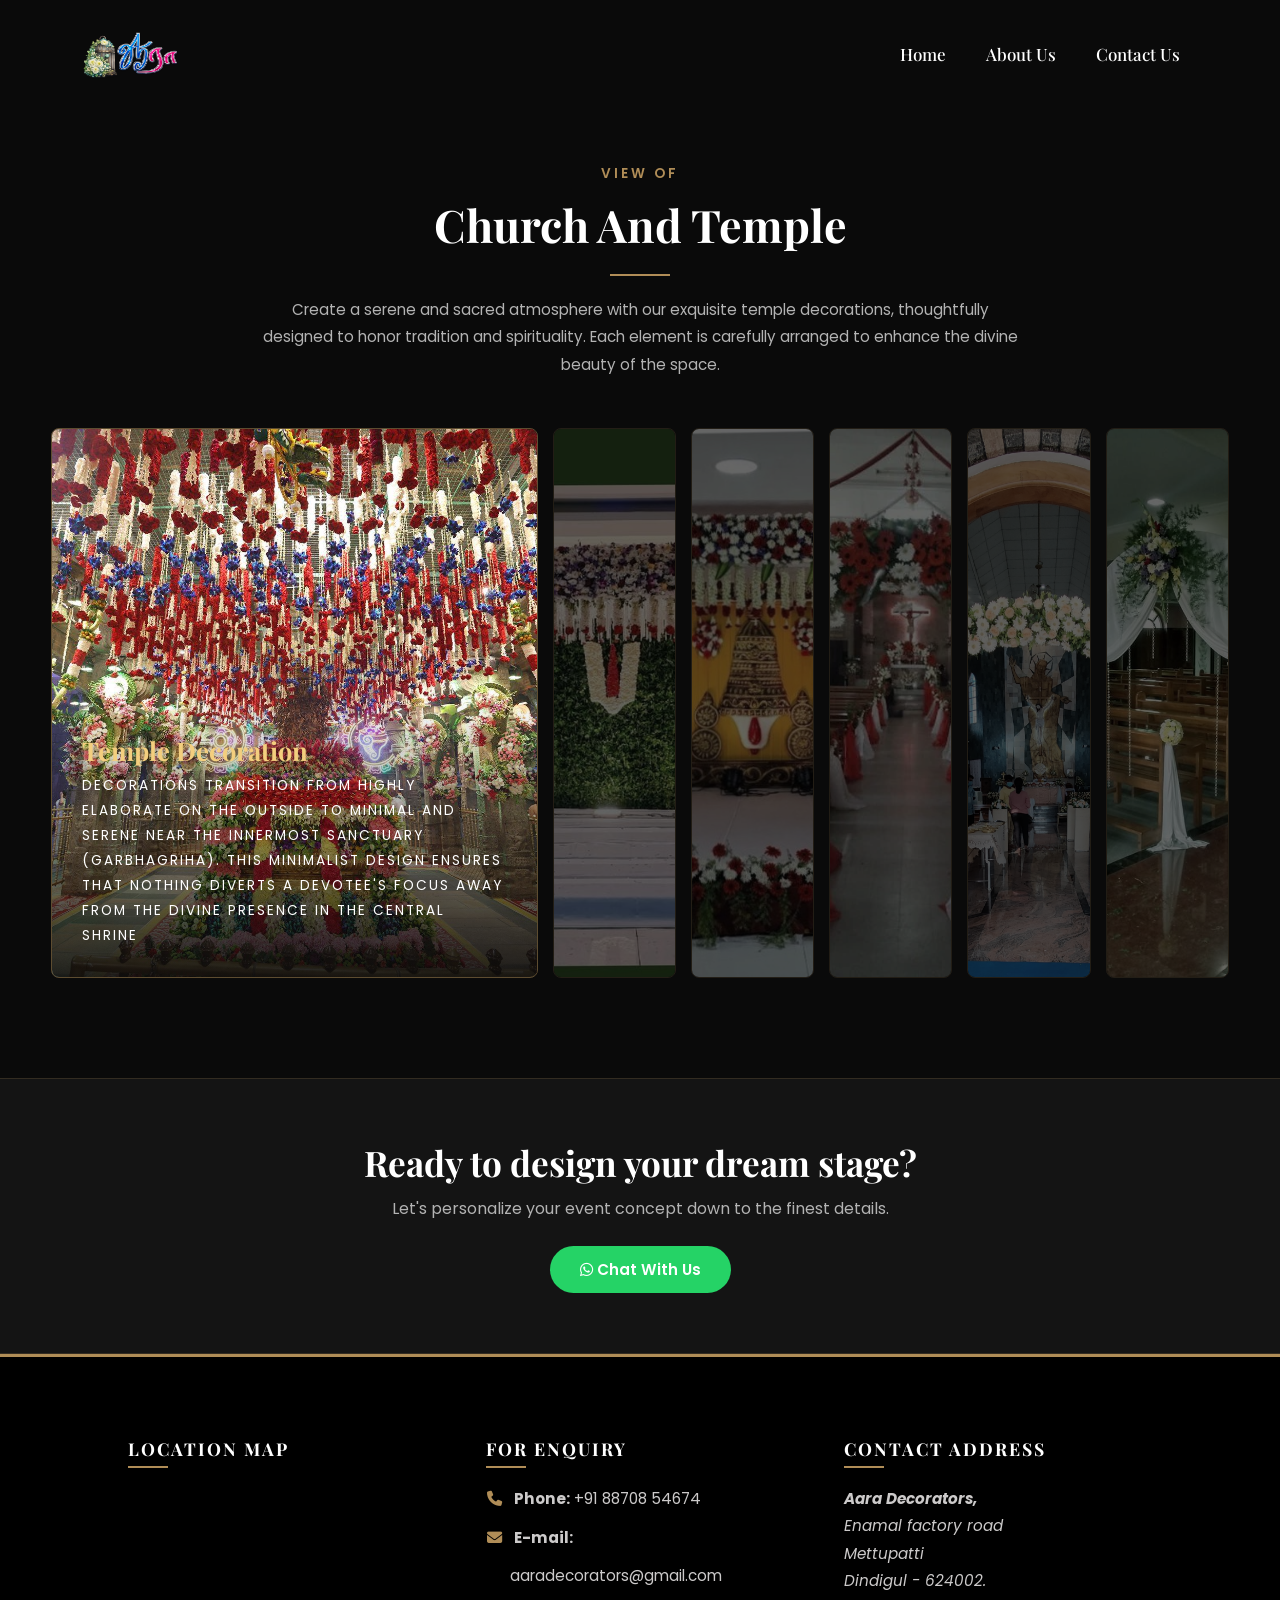
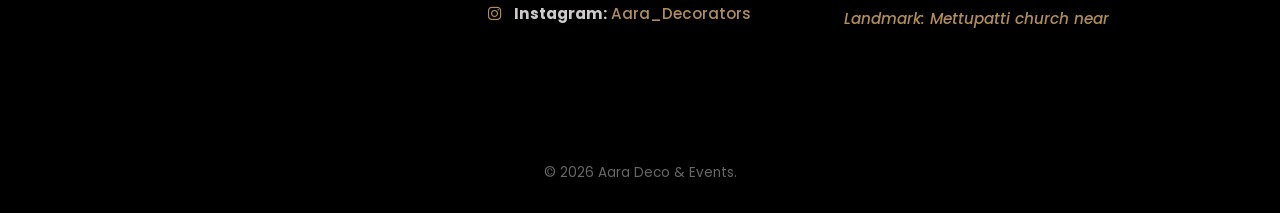
==== church.html @ 935ba6fd "first commit" ====
<!DOCTYPE html>
<html lang="en">
<head>
    <meta charset="UTF-8">
    <meta name="viewport" content="width=device-width, initial-scale=1.0">
    <title>Aara Decoration | Temple and Church Collection </title>
    <!-- Fonts from Gallery Page -->
    <link href="https://fonts.googleapis.com/css2?family=Playfair+Display:wght@700;800&family=Poppins:wght@300;400;600&display=swap" rel="stylesheet">
    <!-- Style Link -->
    <link rel="stylesheet" href="church.css">
    <!-- FontAwesome for Icons -->
    <link rel="stylesheet" href="https://cdnjs.cloudflare.com/ajax/libs/font-awesome/6.4.0/css/all.min.css">
</head>
<body>

    <!-- Fixed Navbar -->
    <nav class="navbar" id="main-nav">
        <div class="logo">
            <img src="ChatGPT Image May 15, 2026, 10_19_08 AM.png" alt="AARA Logo">
        </div>
        
        <ul class="nav-links">
            <li><a href="index.html">Home</a></li>
            <li><a href="index.html#about us">About Us</a></li>
            <li><a href="#Contact Us">Contact Us</a></li>
        </ul>
    </nav>

    <!-- Asymmetric Section -->
    <section class="asymmetric-portfolio-section">
        <div class="portfolio-intro">
            <div class="section-title">
                <span>View Of</span>
                <h2>Church And Temple</h2>
                <div class="gold-divider"></div>
            </div>
            <p class="intro-text">Create a serene and sacred atmosphere with our exquisite temple decorations, thoughtfully designed to honor tradition and spirituality. Each element is carefully arranged to enhance the divine beauty of the space.</p>
        </div>

        <!-- Asymmetric Flexible Strip Container -->
        <div class="asymmetric-deck">
            
            <div class="deck-card active" onclick="activateCard(this)">
                <img src="Images/church.1.jpg" alt="Royal Floral Symphony">
                <div class="deck-meta">
                    <h3>Temple Decoration</h3>
                    <span>Decorations transition from highly elaborate on the outside to minimal and serene near the innermost sanctuary (garbhagriha). This minimalist design ensures that nothing diverts a devotee's focus away from the divine presence in the central shrine</span>
                </div>
            </div>

            <div class="deck-card" onclick="activateCard(this)">
                <img src="Images/church.2.jpeg" alt="Crystal Elegance">
                <div class="deck-meta">
                    <h3></h3>
                    <span></span>
                </div>
            </div>

            <div class="deck-card" onclick="activateCard(this)">
                <img src="Images/church.2.1.jpg" alt="Pastel Dream">
                <div class="deck-meta">
                    <h3></h3>
                    <span></span>
                </div>
            </div>

            <div class="deck-card" onclick="activateCard(this)">
                <img src="Images/church.5.webp" alt="Traditional Heritage">
                <div class="deck-meta">
                    <h3>church Decoration</h3>
                    <span>Christian decoration refers to the use of religious symbols, scripture verses, and meaningful artwork to create peaceful, faith-inspired spaces. For a web page, this concept can apply to designing church sites, religious e-commerce stores, or spiritual blogs focusing on Christ-centered home interiors.</span>
                </div>
            </div>

            <div class="deck-card" onclick="activateCard(this)">
                <img src="Images/church.4.jpg" alt="Boho Enchantment">
                <div class="deck-meta">
                    <h3></h3>
                    <span></span>
                </div>
            </div>
            <div class="deck-card" onclick="activateCard(this)">
                <img src="Images/church.3.jpg" alt="Boho Enchantment">
                <div class="deck-meta">
                    <h3></h3>
                    <span></span>
                </div>
            </div>
            


        </div>
    </section>

    <!-- Call to Action -->
    <section class="cta-section">
        <h3>Ready to design your dream stage?</h3>
        <p>Let's personalize your event concept down to the finest details.</p>
        <a href="https://wa.me/8870854674" class="cta-btn" target="_blank">
            <i class="fa-brands fa-whatsapp"></i> Chat With Us
        </a>
    </section>

    <!-- Footer from address  Page -->
<link rel="stylesheet" href="https://cdnjs.cloudflare.com/ajax/libs/font-awesome/6.4.2/css/all.min.css">

<footer class="site-footer" id="Contact Us">
    <div class="footer-wrapper">
        <div class="footer-col">
            <h3 class="footer-title">LOCATION MAP</h3>
            <div class="map-box">
                <iframe src="https://www.google.com/maps/embed?pb=!1m18!1m12!1m3!1d3924.8705352374827!2d77.96748769999999!3d10.352235499999999!2m3!1f0!2f0!3f0!3m2!1i1024!2i768!4f13.1!3m3!1m2!1s0x3b00abac87001c13%3A0x6eda647aad18b8cb!2sAara%20Decorators%20Dindigul%20%7C%20Event%20planner%20%7C%20Wedding%20decorator!5e0!3m2!1sen!2sin!4v1778840005854!5m2!1sen!2sin" width="100%" height="200" style="border:0;" allowfullscreen="" loading="lazy"></iframe>
            </div>
        </div>

        <div class="footer-col">
            <h3 class="footer-title">FOR ENQUIRY</h3>
            <div class="enquiry-list">
                <p class="phone-num">
                    <i class="fa-solid fa-phone footer-icon"></i> 
                    <strong>Phone:</strong> +91 88708 54674
                </p>
                <div class="email-container">
                    <p class="email-label">
                        <i class="fa-solid fa-envelope footer-icon"></i> 
                        <strong>E-mail:</strong>
                    </p>
                    <ul class="email-list">
                        <li>aaradecorators@gmail.com</li>
                    </ul>
                </div>
                <p class="instagram-link">
                    <i class="fa-brands fa-instagram footer-icon"></i> 
                    <strong>Instagram:</strong> 
                    <a href="https://www.instagram.com/aara_decorators?utm_source=ig_web_button_share_sheet&igsh=ZDNlZDc0MzIxNw==" target="_blank" rel="noopener">Aara_Decorators</a>
                </p>
            </div>
        </div>

        <div class="footer-col">
            <h3 class="footer-title">CONTACT ADDRESS</h3>
            <address class="contact-info">
                <strong>Aara Decorators,</strong><br>
            Enamal factory road <br>
            Mettupatti <br>
            Dindigul - 624002.
                <span class="landmark-text">Landmark: Mettupatti church near</span>
            </address>
        </div>
    </div>

    <div class="footer-bar">
        <p>© 2026 Aara Deco & Events.</p>
    </div>
</footer>

    <script>
        // Scroll Effect for Navbar
        window.onscroll = function() {
            const nav = document.getElementById('main-nav');
            if (window.scrollY > 50) {
                nav.classList.add("scrolled");
            } else {
                nav.classList.remove("scrolled");
            }
        };

        // Smooth Layout Transition Multi-Card Logic
        function activateCard(clickedCard) {
            const cards = document.querySelectorAll('.deck-card');
            
            // Remove active tags from all slider panels
            cards.forEach(card => {
                card.classList.remove('active');
            });
            
            // Allocate expansion size variables onto targeted card element
            clickedCard.classList.add('active');
        }
    </script>
</body>
</html>
---- church.css ----
/* --- Base Styles --- */
* { 
    margin: 0; 
    padding: 0; 
    box-sizing: border-box; 
}

html {
    scroll-behavior: smooth;
}

body { 
    font-family: 'Poppins', sans-serif; 
    background: #0a0a0a; 
    color: #ffffff;
    overflow-x: hidden; 
}

/* --- Fixed Navbar from Gallery Page --- */
.navbar {
    position: fixed; 
    top: 0;
    left: 0;
    width: 100%;
    display: flex;
    justify-content: space-between;
    align-items: center;
    padding: 20px 80px;
    background: transparent; 
    z-index: 1000; 
    transition: background 0.3s ease, padding 0.3s ease; 
}

.navbar.scrolled {
    background: rgba(10, 10, 10, 0.95); 
    padding: 10px 80px; 
    box-shadow: 0 2px 10px rgba(0, 0, 0, 0.5);
}

.logo img {
    height: 70px; 
    width: auto;
    display: block;
}

.nav-links {
    list-style: none;
    display: flex;
    align-items: center;
}

.nav-links li {
    position: relative;
    padding: 0 20px;
}

.nav-links li a {
    text-decoration: none;
    color: white;
    font-family: 'Playfair Display', serif; 
    font-size: 17px;
    font-weight: 500;
    transition: 0.3s ease;
}

.nav-links li a:hover {
    color: #f3ce7e; 
}

/* --- Core Page Component --- */
.asymmetric-portfolio-section {
    padding: 160px 0 100px;
    background: #0a0a0a;
}

.portfolio-intro {
    max-width: 800px;
    margin: 0 auto 50px auto;
    text-align: center;
    padding: 0 20px;
}

.section-title span {
    text-transform: uppercase;
    font-size: 0.85rem;
    letter-spacing: 3px;
    color: #b08d57; 
    font-weight: 600;
}

.section-title h2 {
    font-family: 'Playfair Display', serif;
    font-size: 2.8rem;
    margin: 10px 0;
    font-weight: 700;
}

.gold-divider {
    width: 60px;
    height: 2px;
    background-color: #b08d57;
    margin: 20px auto;
}

.intro-text {
    color: #b3b3b3;
    font-size: 0.95rem;
    line-height: 1.8;
}

/* --- Expanding Editorial Track Panel Engine --- */
.asymmetric-deck {
    display: flex;
    width: 92%;
    max-width: 1300px;
    height: 550px;
    margin: 0 auto;
    gap: 15px;
}

.deck-card {
    flex: 1;
    height: 100%;
    position: relative;
    overflow: hidden;
    border-radius: 8px;
    cursor: pointer;
    border: 1px solid rgba(176, 141, 87, 0.15);
    /* Heavy elastic bezier handles beautiful snap mechanics */
    transition: flex 0.7s cubic-bezier(0.25, 1, 0.3, 1), border-color 0.4s ease;
}

.deck-card img {
    width: 100%;
    height: 100%;
    object-fit: cover;
    display: block;
    filter: brightness(0.4) grayscale(0.3);
    transition: filter 0.6s ease, transform 0.6s ease;
}

/* Custom Dynamic Meta Labels hidden by default */
.deck-meta {
    position: absolute;
    bottom: 0;
    left: 0;
    width: 100%;
    padding: 30px;
    background: linear-gradient(transparent, rgba(10, 10, 10, 0.9));
    opacity: 0;
    transform: translateY(15px);
    transition: opacity 0.4s ease 0.2s, transform 0.4s ease 0.2s;
}

.deck-meta h3 {
    font-family: 'Playfair Display', serif;
    font-size: 1.6rem;
    color: #f3ce7e;
    margin-bottom: 5px;
}

.deck-meta span {
    font-size: 0.85rem;
    letter-spacing: 2px;
    text-transform: uppercase;
    color: #ffffff;
}

/* Hover over unexpanded layout panels preview look */
.deck-card:hover img {
    filter: brightness(0.6) grayscale(0);
    transform: scale(1.02);
}

/* Expanded/Active Panel States Layout Metrics */
.deck-card.active {
    flex: 4; /* Takes up 4x space dynamically pushing siblings out */
    border-color: rgba(176, 141, 87, 0.5);
    cursor: default;
}

.deck-card.active img {
    filter: brightness(1) grayscale(0);
}

.deck-card.active .deck-meta {
    opacity: 1;
    transform: translateY(0);
}

/* --- Call to Action --- */
.cta-section {
    background-color: #141414;
    border-top: 1px solid rgba(176, 141, 87, 0.2);
    border-bottom: 1px solid rgba(176, 141, 87, 0.2);
    padding: 60px 20px;
    text-align: center;
}

.cta-section h3 {
    font-family: 'Playfair Display', serif;
    font-size: 2.2rem;
    margin-bottom: 10px;
    font-weight: 700;
}

.cta-section p {
    color: #b3b3b3;
    margin-bottom: 25px;
}

.cta-btn {
    display: inline-block;
    background-color: #25d366;
    color: #fff;
    padding: 12px 30px;
    border-radius: 50px;
    font-weight: 600;
    font-size: 0.95rem;
    text-decoration: none;
    transition: 0.3s ease;
}

.cta-btn:hover {
    background-color: #128c7e;
}

/* --- Footer Layout --- */
.site-footer {
    background-color: #000000; 
    color: #585858; /* Fixed: Changed from #ffffff to prevent invisible text */
    padding: 80px 10% 30px;
    border-top: 3px solid #b08d57;
}

.footer-wrapper { 
    display: flex; 
    justify-content: space-between; 
    gap: 50px; 
}

.footer-col { 
    flex: 1; 
}

.footer-title {
    font-size: 1.1rem;
    font-family: 'Playfair Display', serif;
    letter-spacing: 2px;
    margin-bottom: 25px;
    color: #ffffff;
    position: relative;
    font-weight: 700;
}

.footer-title::after {
    content: ''; 
    position: absolute; 
    left: 0; 
    bottom: -8px;
    width: 40px; 
    height: 2px; 
    background-color: #b08d57;
}

.contact-info, 
.enquiry-list p { 
    color: #cccaca; 
    font-size: 0.95rem; 
    line-height: 1.8; 
    margin-bottom: 12px;
}

/* Email list cleaning */
.email-container {
    margin-bottom: 12px;
}
.email-list {
    list-style: none;
    padding-left: 24px; /* Aligns cleanly beneath the "E-mail:" label text */
    margin: 0;
}
.email-list li {
    font-size: 0.95rem;
    color: #cccaca;
    line-height: 1.6;
}

/* Instagram Link Styling */
.instagram-link a {
    color: #b08d57;
    text-decoration: none;
    font-weight: 500;
    transition: color 0.3s ease;
}

.instagram-link a:hover {
    color: #4148cb;
    text-decoration: underline;
}

/* Icon layout alignment */
.footer-icon {
    color: #b08d57;
    margin-right: 8px;
    width: 16px;
    text-align: center;
}

.landmark-text { 
    display: block; 
    margin-top: 10px; 
    color: #b08d57; 
    font-weight: 500; 
}

.map-box { 
    border-radius: 4px; 
    overflow: hidden; 
}

.footer-bar {
    margin-top: 50px; 
    padding-top: 20px;
    border-top: 1px solid rgba(0, 0, 0, 0.1);
    text-align: center; 
    font-size: 0.85rem; 
    color: #666;
}

/* --- Responsive Media Adjustments --- */
@media (max-width: 900px) {
    /* Pivot accordion direction vertically for cleaner mobile layout heights */
    .asymmetric-deck {
        flex-direction: column;
        height: 650px;
    }
    .deck-card.active {
        flex: 3;
    }
    .deck-meta h3 { font-size: 1.3rem; }
}

@media (max-width: 768px) {
    .navbar { padding: 20px 30px; }
    .nav-links { display: none; }
    .section-title h2 { font-size: 2.2rem; }
    .footer-wrapper { flex-direction: column; gap: 30px; }
}
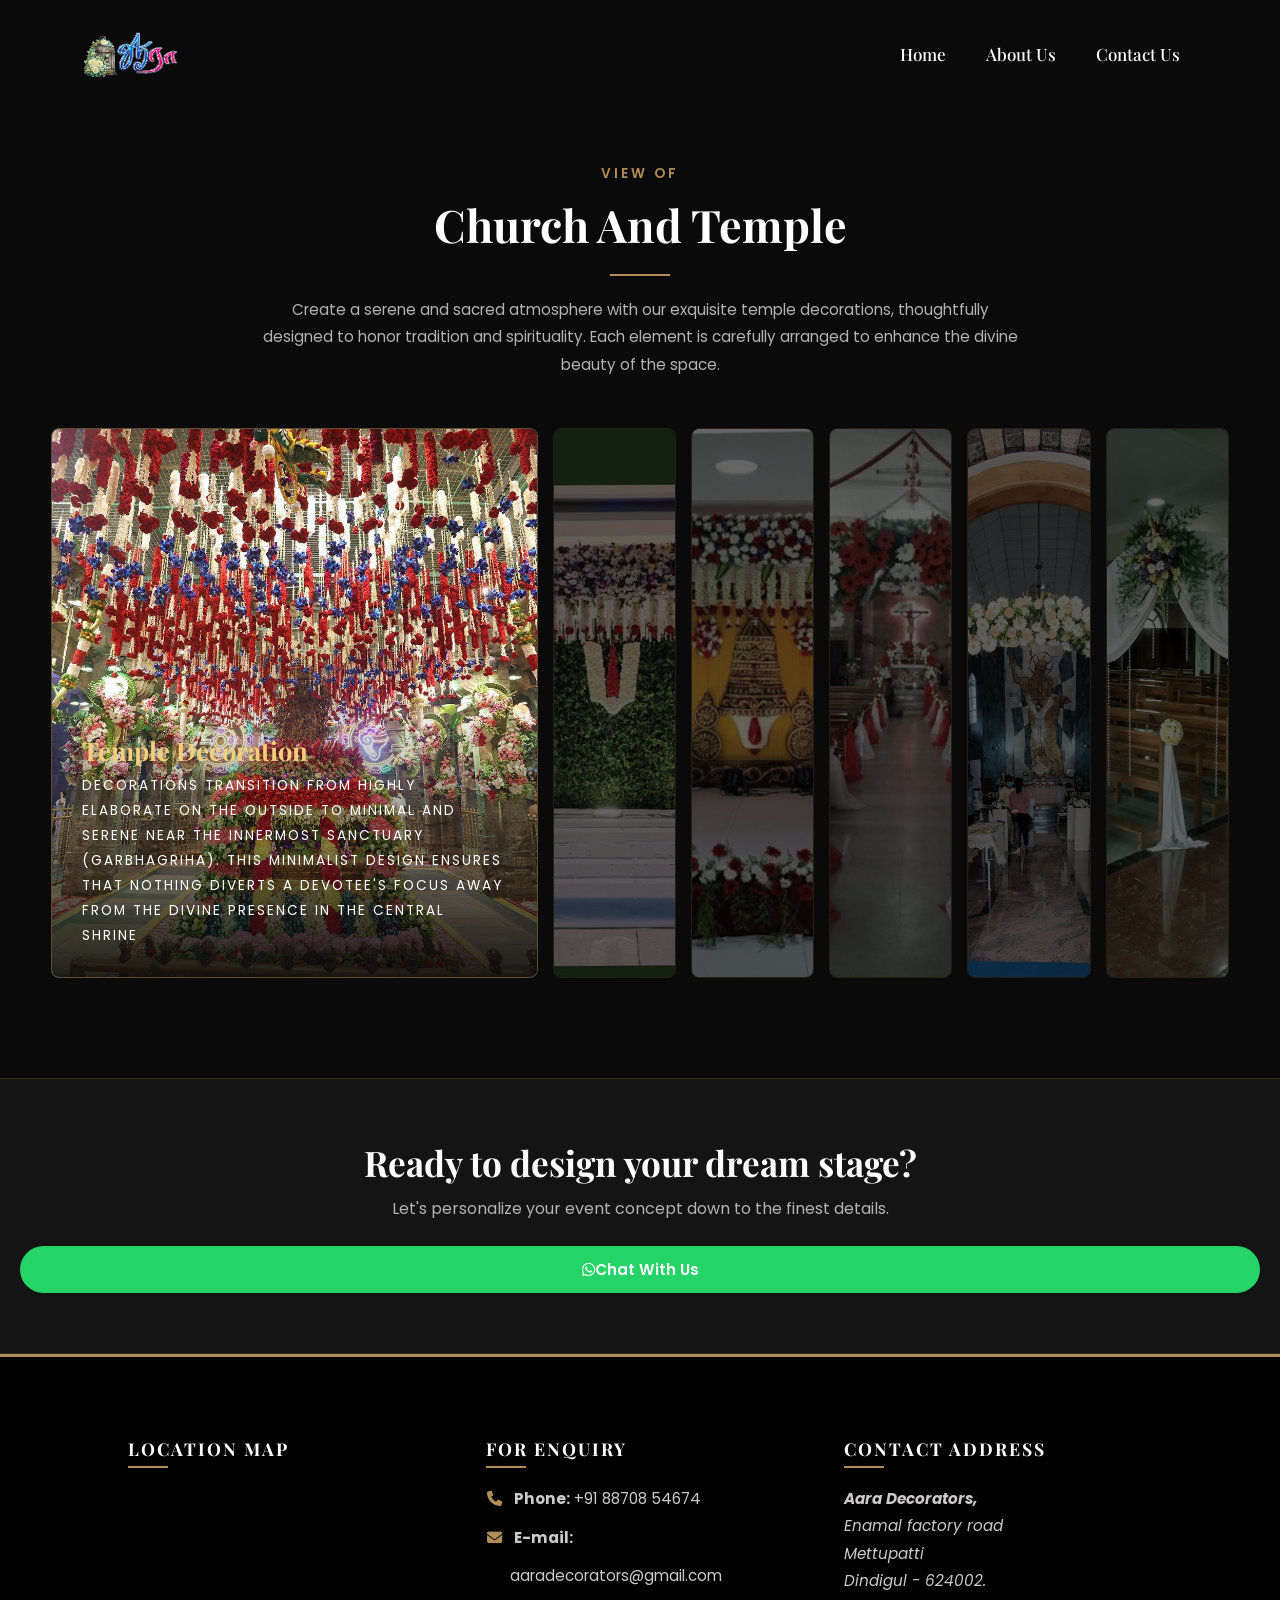
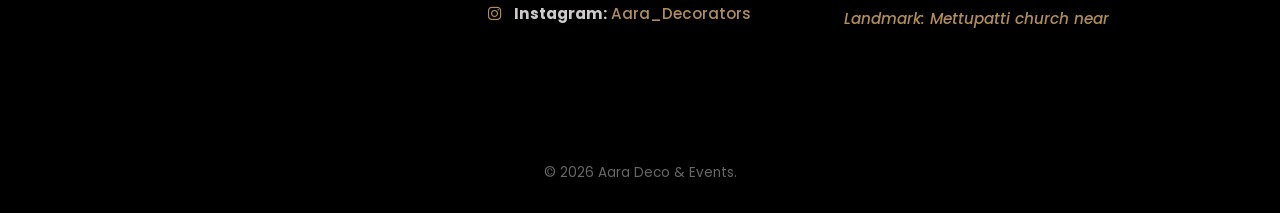
==== commit 95c48389: "change all page to responsive" ====
--- a/church.html
+++ b/church.html
@@ -19,6 +19,13 @@
             <img src="ChatGPT Image May 15, 2026, 10_19_08 AM.png" alt="AARA Logo">
         </div>
         
+        <input type="checkbox" id="menu-toggle" class="menu-toggle">
+        <label for="menu-toggle" class="menu-icon" aria-label="Toggle navigation menu">
+            <span></span>
+            <span></span>
+            <span></span>
+        </label>
+        
         <ul class="nav-links">
             <li><a href="index.html">Home</a></li>
             <li><a href="index.html#about us">About Us</a></li>
@@ -96,7 +103,7 @@
     <section class="cta-section">
         <h3>Ready to design your dream stage?</h3>
         <p>Let's personalize your event concept down to the finest details.</p>
-        <a href="https://wa.me/8870854674" class="cta-btn" target="_blank">
+        <a href="https://wa.me/918870854674" class="cta-btn" target="_blank">
             <i class="fa-brands fa-whatsapp"></i> Chat With Us
         </a>
     </section>
@@ -165,6 +172,20 @@
             }
         };
 
+        document.addEventListener('DOMContentLoaded', function () {
+            const navToggle = document.getElementById('menu-toggle');
+            const navLinks = document.querySelector('.nav-links');
+
+            if (navLinks && navToggle) {
+                navLinks.addEventListener('click', function (event) {
+                    const targetLink = event.target.closest('a');
+                    if (targetLink) {
+                        navToggle.checked = false;
+                    }
+                });
+            }
+        });
+
         // Smooth Layout Transition Multi-Card Logic
         function activateCard(clickedCard) {
             const cards = document.querySelectorAll('.deck-card');
--- a/church.css
+++ b/church.css
@@ -67,6 +67,41 @@
     color: #f3ce7e; 
 }
 
+.menu-toggle {
+    display: none;
+}
+
+.menu-icon {
+    display: none;
+    cursor: pointer;
+    width: 32px;
+    height: 24px;
+    flex-direction: column;
+    justify-content: space-between;
+    align-items: center;
+}
+
+.menu-icon span {
+    display: block;
+    width: 100%;
+    height: 3px;
+    border-radius: 2px;
+    background: white;
+    transition: transform 0.3s ease, opacity 0.3s ease;
+}
+
+#menu-toggle:checked + .menu-icon span:nth-child(1) {
+    transform: translateY(10px) rotate(45deg);
+}
+
+#menu-toggle:checked + .menu-icon span:nth-child(2) {
+    opacity: 0;
+}
+
+#menu-toggle:checked + .menu-icon span:nth-child(3) {
+    transform: translateY(-10px) rotate(-45deg);
+}
+
 /* --- Core Page Component --- */
 .asymmetric-portfolio-section {
     padding: 160px 0 100px;
@@ -120,23 +155,28 @@
 
 .deck-card {
     flex: 1;
-    height: 100%;
-    position: relative;
-    overflow: hidden;
-    border-radius: 8px;
-    cursor: pointer;
-    border: 1px solid rgba(176, 141, 87, 0.15);
-    /* Heavy elastic bezier handles beautiful snap mechanics */
-    transition: flex 0.7s cubic-bezier(0.25, 1, 0.3, 1), border-color 0.4s ease;
-}
-
-.deck-card img {
-    width: 100%;
-    height: 100%;
-    object-fit: cover;
-    display: block;
-    filter: brightness(0.4) grayscale(0.3);
-    transition: filter 0.6s ease, transform 0.6s ease;
+        min-width: 0;
+        height: 100%;
+        position: relative;
+        overflow: hidden;
+        border-radius: 8px;
+        cursor: pointer;
+        border: 1px solid rgba(176, 141, 87, 0.15);
+        /* Heavy elastic bezier handles beautiful snap mechanics */
+        transition: flex 0.7s cubic-bezier(0.25, 1, 0.3, 1), border-color 0.4s ease;
+    }
+
+    .deck-card img {
+        width: 100%;
+        height: 100%;
+        object-fit: cover;
+        object-position: center;
+        display: block;
+        filter: brightness(0.4) grayscale(0.3);
+        transition: filter 0.6s ease, transform 0.6s ease;
+        position: absolute;
+        top: 0;
+        left: 0;
 }
 
 /* Custom Dynamic Meta Labels hidden by default */
@@ -219,6 +259,18 @@
     font-size: 0.95rem;
     text-decoration: none;
     transition: 0.3s ease;
+    min-height: 44px;
+    display: flex;
+    align-items: center;
+    justify-content: center;
+}
+
+@media (max-width: 768px) {
+    .cta-btn { padding: 12px 25px; font-size: 0.9rem; }
+}
+
+@media (max-width: 576px) {
+    .cta-btn { padding: 10px 20px; font-size: 0.85rem; width: 100%; max-width: 300px; }
 }
 
 .cta-btn:hover {
@@ -329,21 +381,48 @@
 }
 
 /* --- Responsive Media Adjustments --- */
-@media (max-width: 900px) {
-    /* Pivot accordion direction vertically for cleaner mobile layout heights */
-    .asymmetric-deck {
-        flex-direction: column;
-        height: 650px;
-    }
-    .deck-card.active {
-        flex: 3;
-    }
-    .deck-meta h3 { font-size: 1.3rem; }
+@media (max-width: 992px) {
+    .navbar { padding: 12px 18px; background: rgba(0,0,0,0.98); box-shadow: 0 2px 8px rgba(0,0,0,0.4); }
+    .navbar.scrolled { padding: 12px 18px; }
+    .logo img { height: 50px; }
+    .menu-icon { display: flex; width: 28px; height: 22px; }
+    .menu-icon span { height: 2.5px; }
+    .nav-links { display: none; position: absolute; top: 100%; left: 0; right: 0; width: 100%; background: linear-gradient(to bottom, rgba(0,0,0,0.98), rgba(10,10,10,0.95)); flex-direction: column; gap: 0; padding: 12px 0; z-index: 999; max-height: calc(100vh - 60px); overflow-y: auto; }
+    .nav-links li { width: 100%; text-align: center; padding: 12px 0; border-bottom: 1px solid rgba(255,255,255,0.1); }
+    .nav-links li:last-child { border-bottom: none; }
+    .nav-links li a { color: white; font-size: 0.95rem; display: block; font-weight: 500; letter-spacing: 0.5px; transition: color 0.3s ease; }
+    .nav-links li a:hover { color: #f3ce7e; }
+    #menu-toggle:checked + .menu-icon + .nav-links { display: flex; }
+    .asymmetric-portfolio-section { padding: 130px 18px 80px; }
+    .portfolio-intro { padding: 0 12px; }
+    .section-title h2 { font-size: 2.4rem; }
+    .intro-text { font-size: 0.98rem; }
+    .asymmetric-deck { height: auto; gap: 18px; flex-wrap: wrap; }
+    .deck-card { min-height: 320px; flex: 0 1 calc(50% - 9px); }
+    .deck-card.active { flex: 0 1 100%; }
+    .deck-meta { padding: 24px; }
+    .footer-wrapper { flex-direction: column; gap: 30px; }
 }
 
 @media (max-width: 768px) {
-    .navbar { padding: 20px 30px; }
-    .nav-links { display: none; }
-    .section-title h2 { font-size: 2.2rem; }
-    .footer-wrapper { flex-direction: column; gap: 30px; }
+    .navbar { padding: 16px 18px; }
+    .logo img { height: 60px; }
+    .section-title h2 { font-size: 2rem; }
+    .intro-text { font-size: 0.95rem; }
+    .asymmetric-deck { flex-direction: column; width: 100%; gap: 15px; }
+    .deck-card { width: 100%; max-width: 100%; min-height: 280px; flex: 0 1 auto !important; object-fit: cover; }
+    .deck-card.active { flex: 0 1 auto !important; }
+    .deck-card img { width: 100%; height: 100%; object-fit: cover; position: static; }
+    .deck-meta { position: relative; opacity: 1; transform: translateY(0); background: rgba(10,10,10,0.92); }
+    .cta-btn { width: 100%; max-width: 320px; }
+}
+
+@media (max-width: 576px) {
+    .navbar { padding: 14px 16px; }
+    .nav-links li { padding: 6px 8px; font-size: 14px; }
+    .section-title h2 { font-size: 1.7rem; }
+    .portfolio-intro { padding: 0 10px; }
+    .deck-card { min-height: 240px; }
+    .deck-meta { padding: 18px; }
+    .footer-wrapper { padding: 0 12px 30px; }
 }
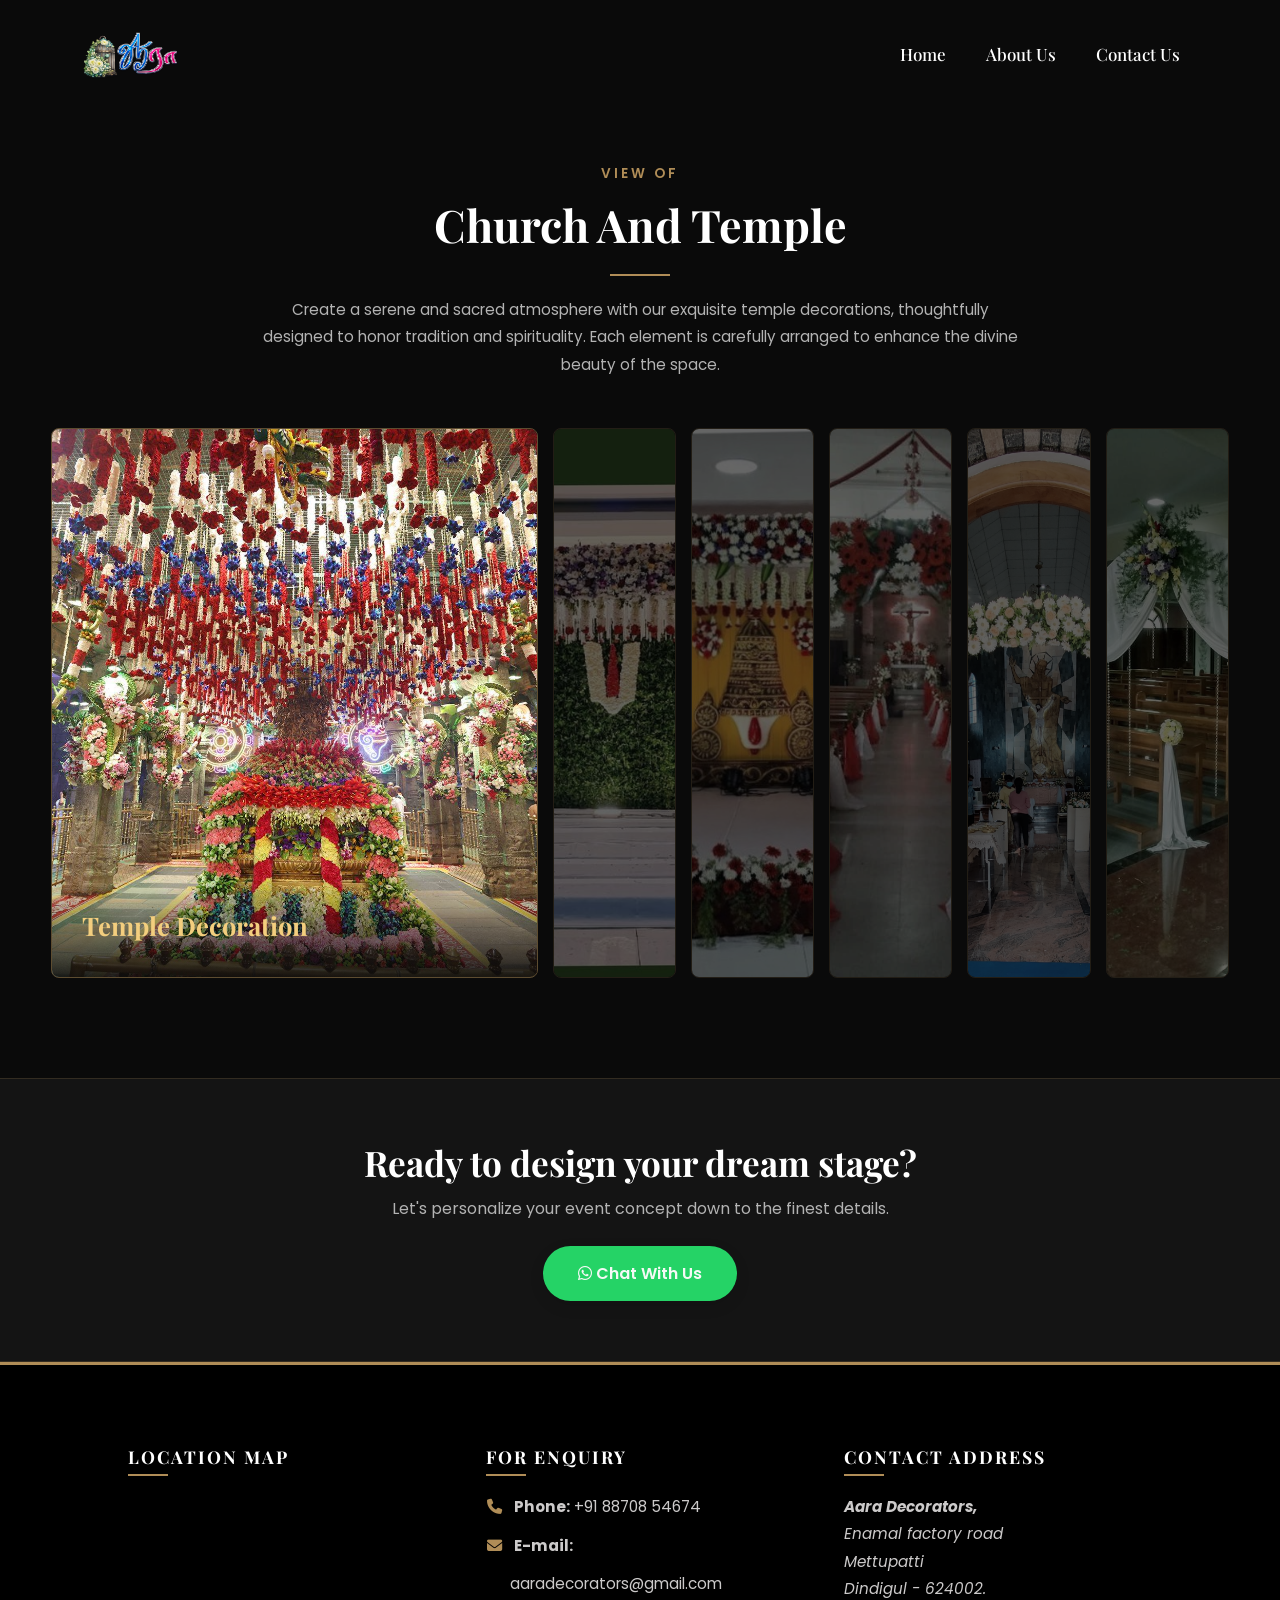
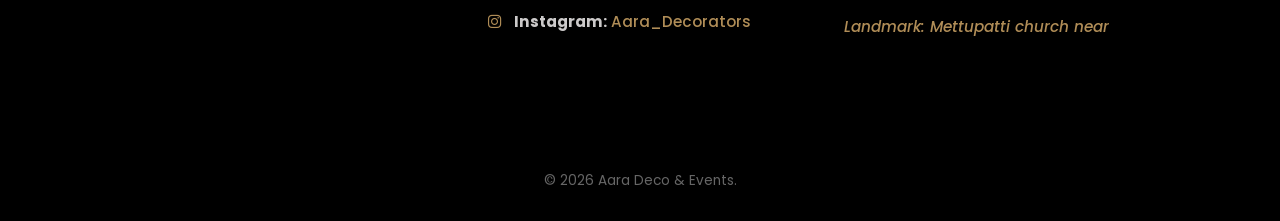
==== commit f1affbf4: "code edited responsive all devices" ====
--- a/church.html
+++ b/church.html
@@ -51,7 +51,7 @@
                 <img src="Images/church.1.jpg" alt="Royal Floral Symphony">
                 <div class="deck-meta">
                     <h3>Temple Decoration</h3>
-                    <span>Decorations transition from highly elaborate on the outside to minimal and serene near the innermost sanctuary (garbhagriha). This minimalist design ensures that nothing diverts a devotee's focus away from the divine presence in the central shrine</span>
+                    <span></span>
                 </div>
             </div>
 
--- a/church.css
+++ b/church.css
@@ -155,28 +155,28 @@
 
 .deck-card {
     flex: 1;
-        min-width: 0;
-        height: 100%;
-        position: relative;
-        overflow: hidden;
-        border-radius: 8px;
-        cursor: pointer;
-        border: 1px solid rgba(176, 141, 87, 0.15);
-        /* Heavy elastic bezier handles beautiful snap mechanics */
-        transition: flex 0.7s cubic-bezier(0.25, 1, 0.3, 1), border-color 0.4s ease;
-    }
-
-    .deck-card img {
-        width: 100%;
-        height: 100%;
-        object-fit: cover;
-        object-position: center;
-        display: block;
-        filter: brightness(0.4) grayscale(0.3);
-        transition: filter 0.6s ease, transform 0.6s ease;
-        position: absolute;
-        top: 0;
-        left: 0;
+    min-width: 0;
+    height: 100%;
+    position: relative;
+    overflow: hidden;
+    border-radius: 8px;
+    cursor: pointer;
+    border: 1px solid rgba(176, 141, 87, 0.15);
+    /* Heavy elastic bezier handles beautiful snap mechanics */
+    transition: flex 0.7s cubic-bezier(0.25, 1, 0.3, 1), border-color 0.4s ease;
+}
+
+.deck-card img {
+    width: 100%;
+    height: 100%;
+    object-fit: cover;
+    object-position: center;
+    display: block;
+    filter: brightness(0.4) grayscale(0.3);
+    transition: filter 0.6s ease, transform 0.6s ease;
+    position: absolute;
+    top: 0;
+    left: 0;
 }
 
 /* Custom Dynamic Meta Labels hidden by default */
@@ -251,18 +251,13 @@
 
 .cta-btn {
     display: inline-block;
-    background-color: #25d366;
-    color: #fff;
-    padding: 12px 30px;
+    background: #25d366;
+    color: #f5f9f5;
+    padding: 15px 35px;
     border-radius: 50px;
+    text-decoration: none;
     font-weight: 600;
-    font-size: 0.95rem;
-    text-decoration: none;
-    transition: 0.3s ease;
-    min-height: 44px;
-    display: flex;
-    align-items: center;
-    justify-content: center;
+        box-shadow: 0 5px 15px rgba(0,0,0,0.1);
 }
 
 @media (max-width: 768px) {
@@ -280,7 +275,7 @@
 /* --- Footer Layout --- */
 .site-footer {
     background-color: #000000; 
-    color: #585858; /* Fixed: Changed from #ffffff to prevent invisible text */
+    color: #585858; 
     padding: 80px 10% 30px;
     border-top: 3px solid #b08d57;
 }
@@ -329,7 +324,7 @@
 }
 .email-list {
     list-style: none;
-    padding-left: 24px; /* Aligns cleanly beneath the "E-mail:" label text */
+    padding-left: 24px; 
     margin: 0;
 }
 .email-list li {
@@ -398,7 +393,7 @@
     .section-title h2 { font-size: 2.4rem; }
     .intro-text { font-size: 0.98rem; }
     .asymmetric-deck { height: auto; gap: 18px; flex-wrap: wrap; }
-    .deck-card { min-height: 320px; flex: 0 1 calc(50% - 9px); }
+    .deck-card { min-height: 320px; flex: 0 1 calc(50% - 9px); position: relative; }
     .deck-card.active { flex: 0 1 100%; }
     .deck-meta { padding: 24px; }
     .footer-wrapper { flex-direction: column; gap: 30px; }
@@ -409,11 +404,40 @@
     .logo img { height: 60px; }
     .section-title h2 { font-size: 2rem; }
     .intro-text { font-size: 0.95rem; }
-    .asymmetric-deck { flex-direction: column; width: 100%; gap: 15px; }
-    .deck-card { width: 100%; max-width: 100%; min-height: 280px; flex: 0 1 auto !important; object-fit: cover; }
-    .deck-card.active { flex: 0 1 auto !important; }
-    .deck-card img { width: 100%; height: 100%; object-fit: cover; position: static; }
-    .deck-meta { position: relative; opacity: 1; transform: translateY(0); background: rgba(10,10,10,0.92); }
+    
+    /* Force column arrangement and detach static desktop heights */
+    .asymmetric-deck { flex-direction: column; width: 100%; height: auto; gap: 20px; }
+    
+    /* Setting relative position + explicit card height prevents layout collapse */
+    .deck-card { 
+        width: 100%; 
+        max-width: 100%; 
+        height: 280px; 
+        position: relative;
+        flex: none !important; 
+    }
+    .deck-card.active { flex: none !important; }
+    
+    /* Retaining absolute position lets object-fit accurately map image edges to the wrapper */
+    .deck-card img { 
+        width: 100%; 
+        height: 100%; 
+        object-fit: cover; 
+        position: absolute; 
+        top: 0; 
+        left: 0; 
+    }
+    
+    .deck-meta { 
+        position: absolute; 
+        bottom: 0; 
+        left: 0; 
+        width: 100%; 
+        opacity: 1; 
+        transform: translateY(0); 
+        background: linear-gradient(to top, rgba(10,10,10,0.95) 0%, rgba(10,10,10,0.4) 70%, transparent 100%); 
+    }
+    
     .cta-btn { width: 100%; max-width: 320px; }
 }
 
@@ -422,7 +446,7 @@
     .nav-links li { padding: 6px 8px; font-size: 14px; }
     .section-title h2 { font-size: 1.7rem; }
     .portfolio-intro { padding: 0 10px; }
-    .deck-card { min-height: 240px; }
+    .deck-card { height: 240px; }
     .deck-meta { padding: 18px; }
     .footer-wrapper { padding: 0 12px 30px; }
 }
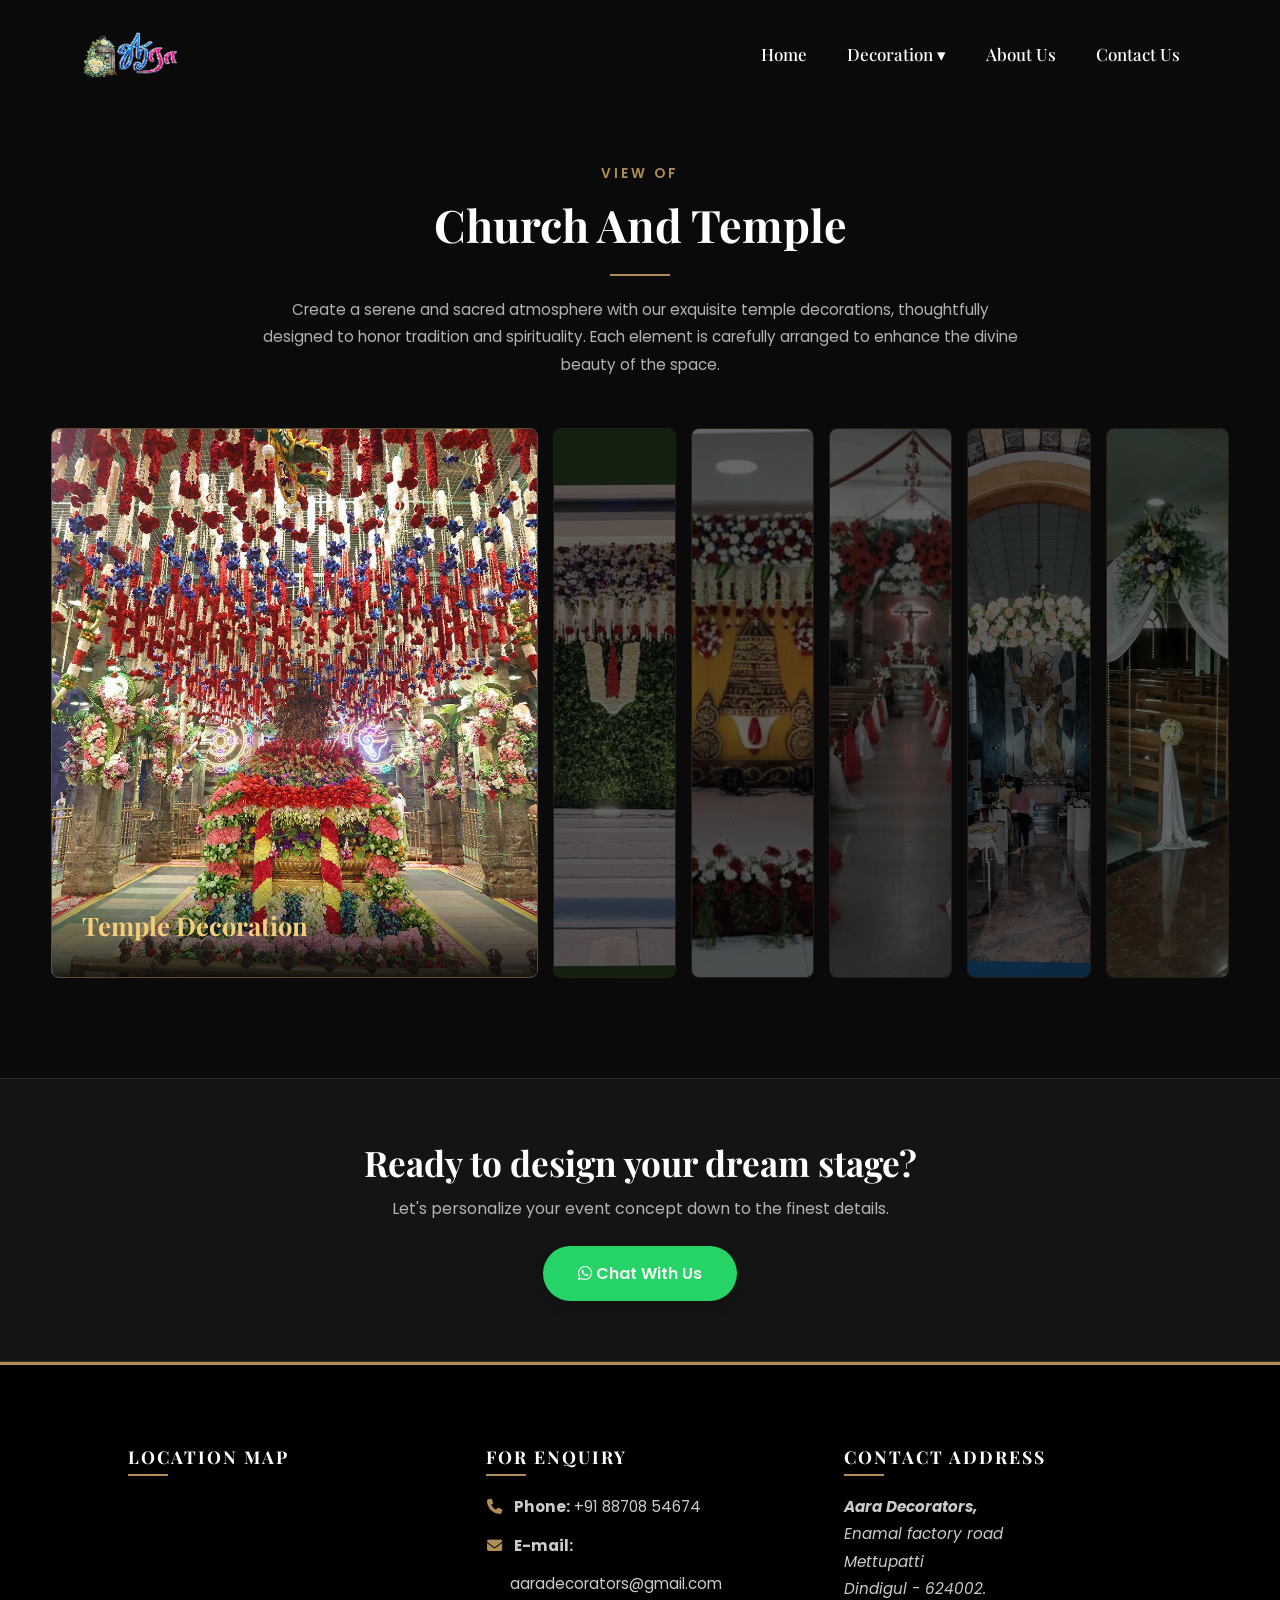
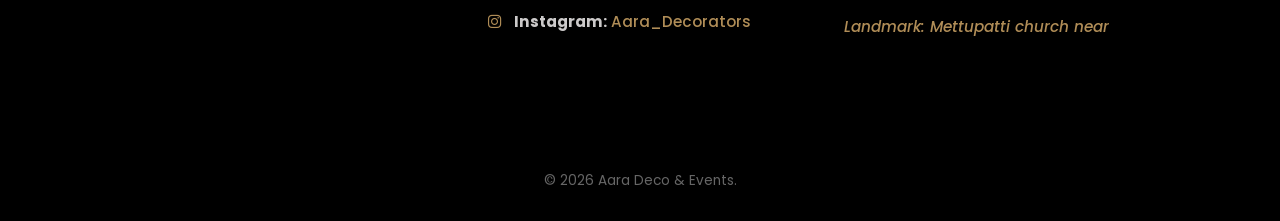
==== commit 6dbf28e3: "code edited responsive all devices" ====
--- a/church.html
+++ b/church.html
@@ -28,6 +28,15 @@
         
         <ul class="nav-links">
             <li><a href="index.html">Home</a></li>
+            <li class="dropdown">
+                <button class="dropbtn" type="button" aria-expanded="false">Decoration ▾</button>
+                <ul class="dropdown-content">
+                    <li><a href="stage.html">Stage Decoration</a></li>
+                    <li><a href="out.html">Outdoor & Entrance</a></li>
+                    <li><a href="hall.html">Hall Decoration</a></li>
+                    <li><a href="church.html">Church & Temple Decoration</a></li>
+                </ul>
+            </li>
             <li><a href="index.html#about us">About Us</a></li>
             <li><a href="#Contact Us">Contact Us</a></li>
         </ul>
--- a/church.css
+++ b/church.css
@@ -101,6 +101,65 @@
 #menu-toggle:checked + .menu-icon span:nth-child(3) {
     transform: translateY(-10px) rotate(-45deg);
 }
+/* Desktop Hover Triggers */
+/* --- Dropdown System --- */
+.dropdown {
+    position: relative;
+}
+.dropbtn {
+    cursor: pointer;
+    color: white;
+    background: transparent;
+    border: none;
+    font-family: 'Playfair Display', serif;
+    font-size: 17px;
+    font-weight: 500;
+    padding: 0;
+    transition: 0.3s ease;
+}
+.dropbtn:hover {
+    color: #f3ce7e;
+}
+.dropdown-content {
+    display: none;
+    position: absolute;
+    top: 100%;
+    right: 0; /* Aligns to right edge of the button to prevent desktop screen overflow */
+    left: auto;
+    background-color: rgba(255, 255, 255, 0.98);
+    width: 260px;
+    box-shadow: 0px 10px 20px rgba(0,0,0,0.2);
+    list-style: none;
+    padding: 15px 0;
+    border-radius: 4px;
+    z-index: 1002;
+}
+.dropdown-content li {
+    padding: 0;
+    width: 100%;
+}
+.dropdown-content li a {
+    color: #222;
+    font-family: 'Poppins', sans-serif;
+    padding: 10px 25px;
+    display: block;
+    font-size: 14px;
+    text-align: left; /* Clean default text reading structure */
+}
+.dropdown-content li a:hover {
+    background-color: #f8f8f8;
+    color: #b08d57;
+    padding-left: 30px;
+}
+@media (min-width: 769px) {
+    .dropdown:hover .dropdown-content {
+        display: block;
+    }
+}
+.dropdown.open .dropdown-content {
+    display: block;
+}
+
 
 /* --- Core Page Component --- */
 .asymmetric-portfolio-section {
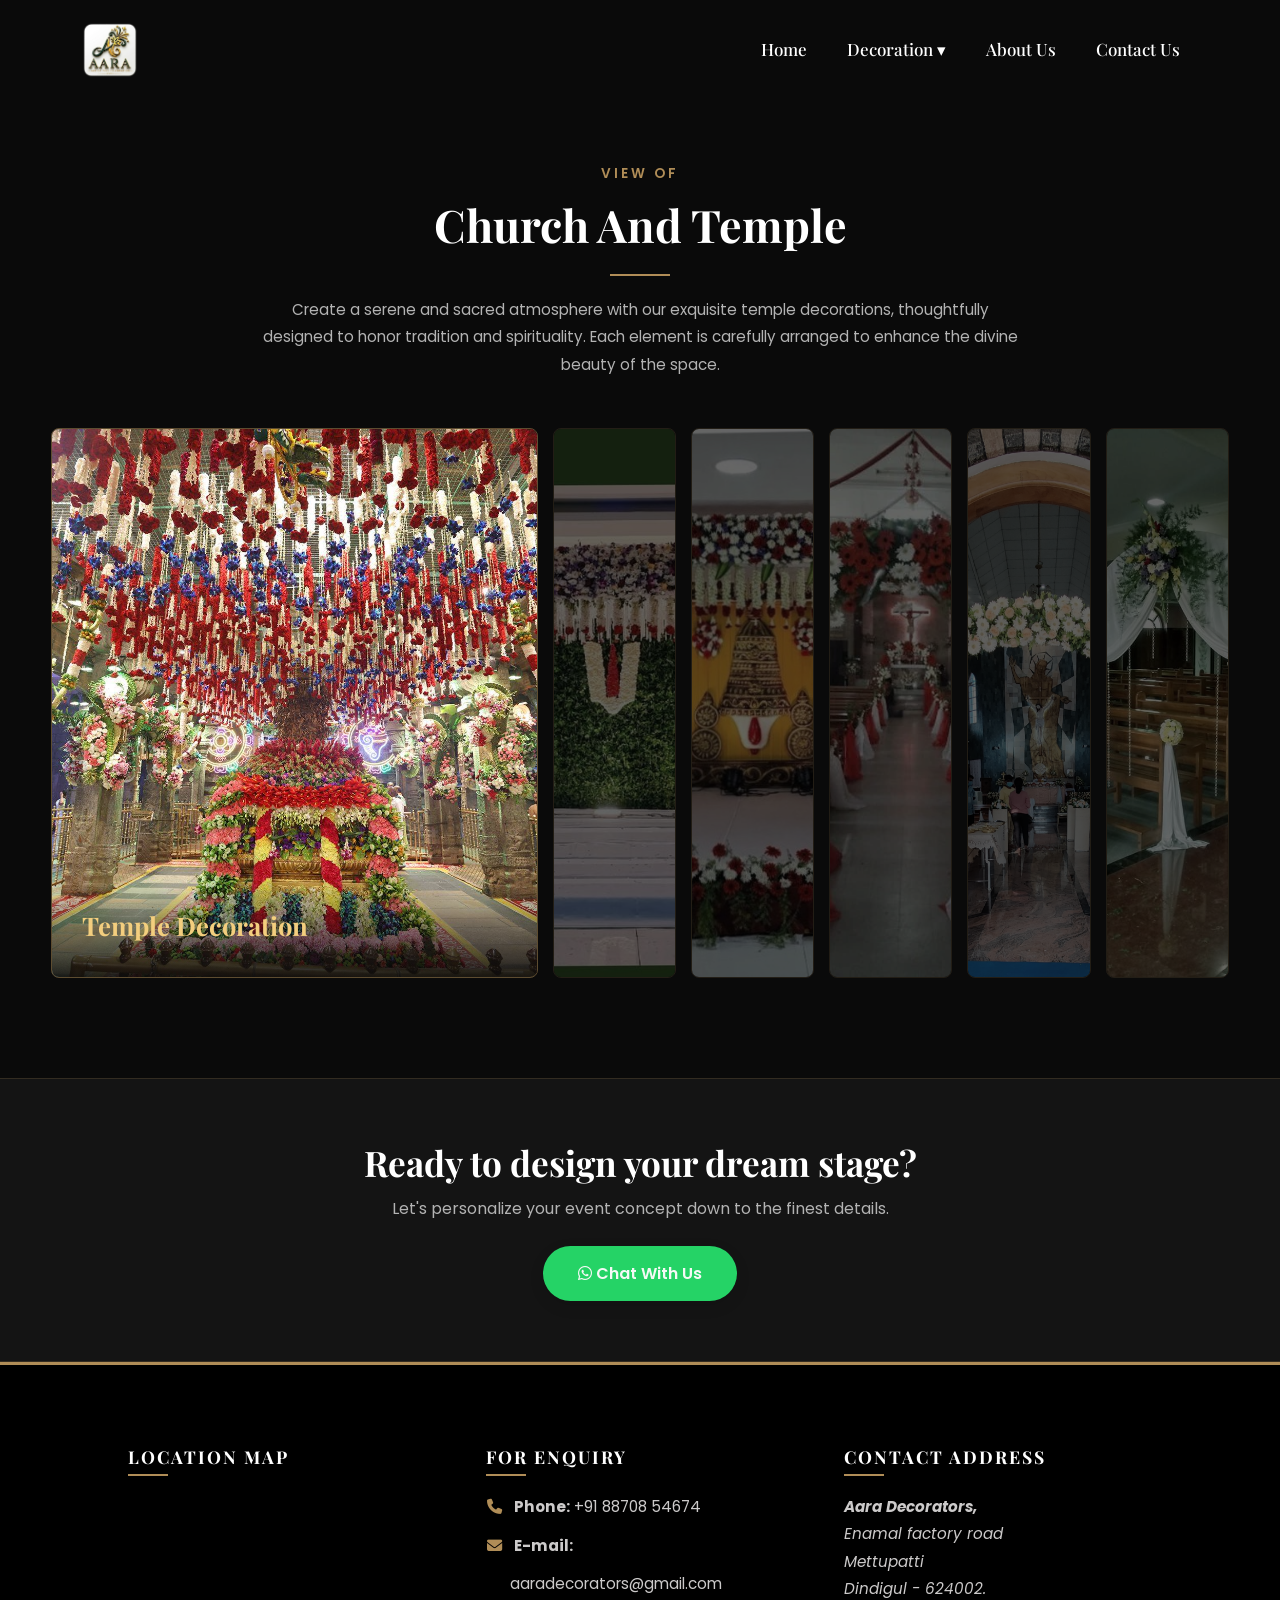
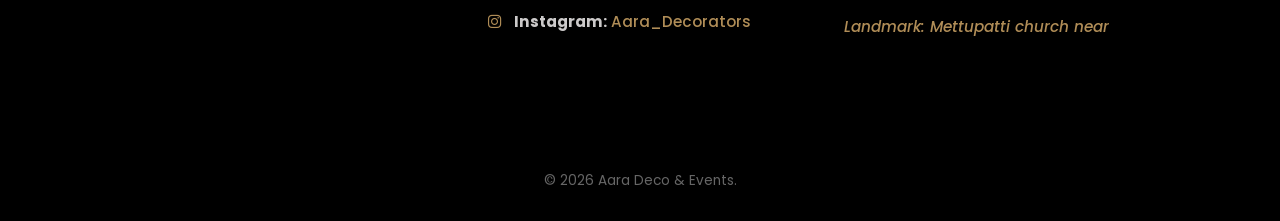
==== commit c469ac60: "changed logo nav bar and added all tabs logo" ====
--- a/church.html
+++ b/church.html
@@ -10,13 +10,14 @@
     <link rel="stylesheet" href="church.css">
     <!-- FontAwesome for Icons -->
     <link rel="stylesheet" href="https://cdnjs.cloudflare.com/ajax/libs/font-awesome/6.4.0/css/all.min.css">
+    <link rel="icon" href="nav logo.png" type="image">
 </head>
 <body>
 
     <!-- Fixed Navbar -->
     <nav class="navbar" id="main-nav">
         <div class="logo">
-            <img src="ChatGPT Image May 15, 2026, 10_19_08 AM.png" alt="AARA Logo">
+            <img src="nav logo.png" alt="AARA Logo">
         </div>
         
         <input type="checkbox" id="menu-toggle" class="menu-toggle">
@@ -193,6 +194,30 @@
                     }
                 });
             }
+
+            // Mobile dropdown toggle: open/close decoration menu when tapped
+            const dropBtns = document.querySelectorAll('.dropbtn');
+            dropBtns.forEach(btn => {
+                btn.addEventListener('click', function (e) {
+                    const dropdown = btn.closest('.dropdown');
+                    if (!dropdown) return;
+                    if (window.matchMedia('(max-width: 768px)').matches) {
+                        dropdown.classList.toggle('open');
+                        btn.setAttribute('aria-expanded', dropdown.classList.contains('open'));
+                    }
+                });
+            });
+
+            // Close any open dropdowns when clicking outside
+            document.addEventListener('click', function (e) {
+                if (!e.target.closest('.dropdown')) {
+                    document.querySelectorAll('.dropdown.open').forEach(d => {
+                        d.classList.remove('open');
+                        const b = d.querySelector('.dropbtn');
+                        if (b) b.setAttribute('aria-expanded', 'false');
+                    });
+                }
+            });
         });
 
         // Smooth Layout Transition Multi-Card Logic
--- a/church.css
+++ b/church.css
@@ -10,7 +10,7 @@
 }
 
 body { 
-    font-family: 'Poppins', sans-serif; 
+    font-family: 'Poppins', sans-serif !important;
     background: #0a0a0a; 
     color: #ffffff;
     overflow-x: hidden; 
@@ -38,7 +38,7 @@
 }
 
 .logo img {
-    height: 70px; 
+    height: 60px; 
     width: auto;
     display: block;
 }
@@ -508,4 +508,35 @@
     .deck-card { height: 240px; }
     .deck-meta { padding: 18px; }
     .footer-wrapper { padding: 0 12px 30px; }
+}
+
+/* --- Mobile: make dropdown behave like home page (full-width list) --- */
+/* --- Mobile: make dropdown behave like home page (centered panel) --- */
+@media (max-width: 768px) {
+    .dropdown-content {
+        position: static;
+        background: transparent;
+        box-shadow: none;
+        width: 100%;
+        max-width: 360px;
+        margin: 8px auto 0;
+        padding: 0;
+        border-radius: 8px;
+        overflow: hidden;
+    }
+    .dropdown.open .dropdown-content {
+        display: block;
+    }
+    .dropdown-content li a {
+        color: white;
+        padding: 12px 18px;
+        display: block;
+        font-size: 1rem;
+        text-align: center;
+    }
+    .dropdown-content li a:hover {
+        background: rgba(255,255,255,0.03);
+        color: #f3ce7e;
+        padding-left: 18px;
+    }
 }
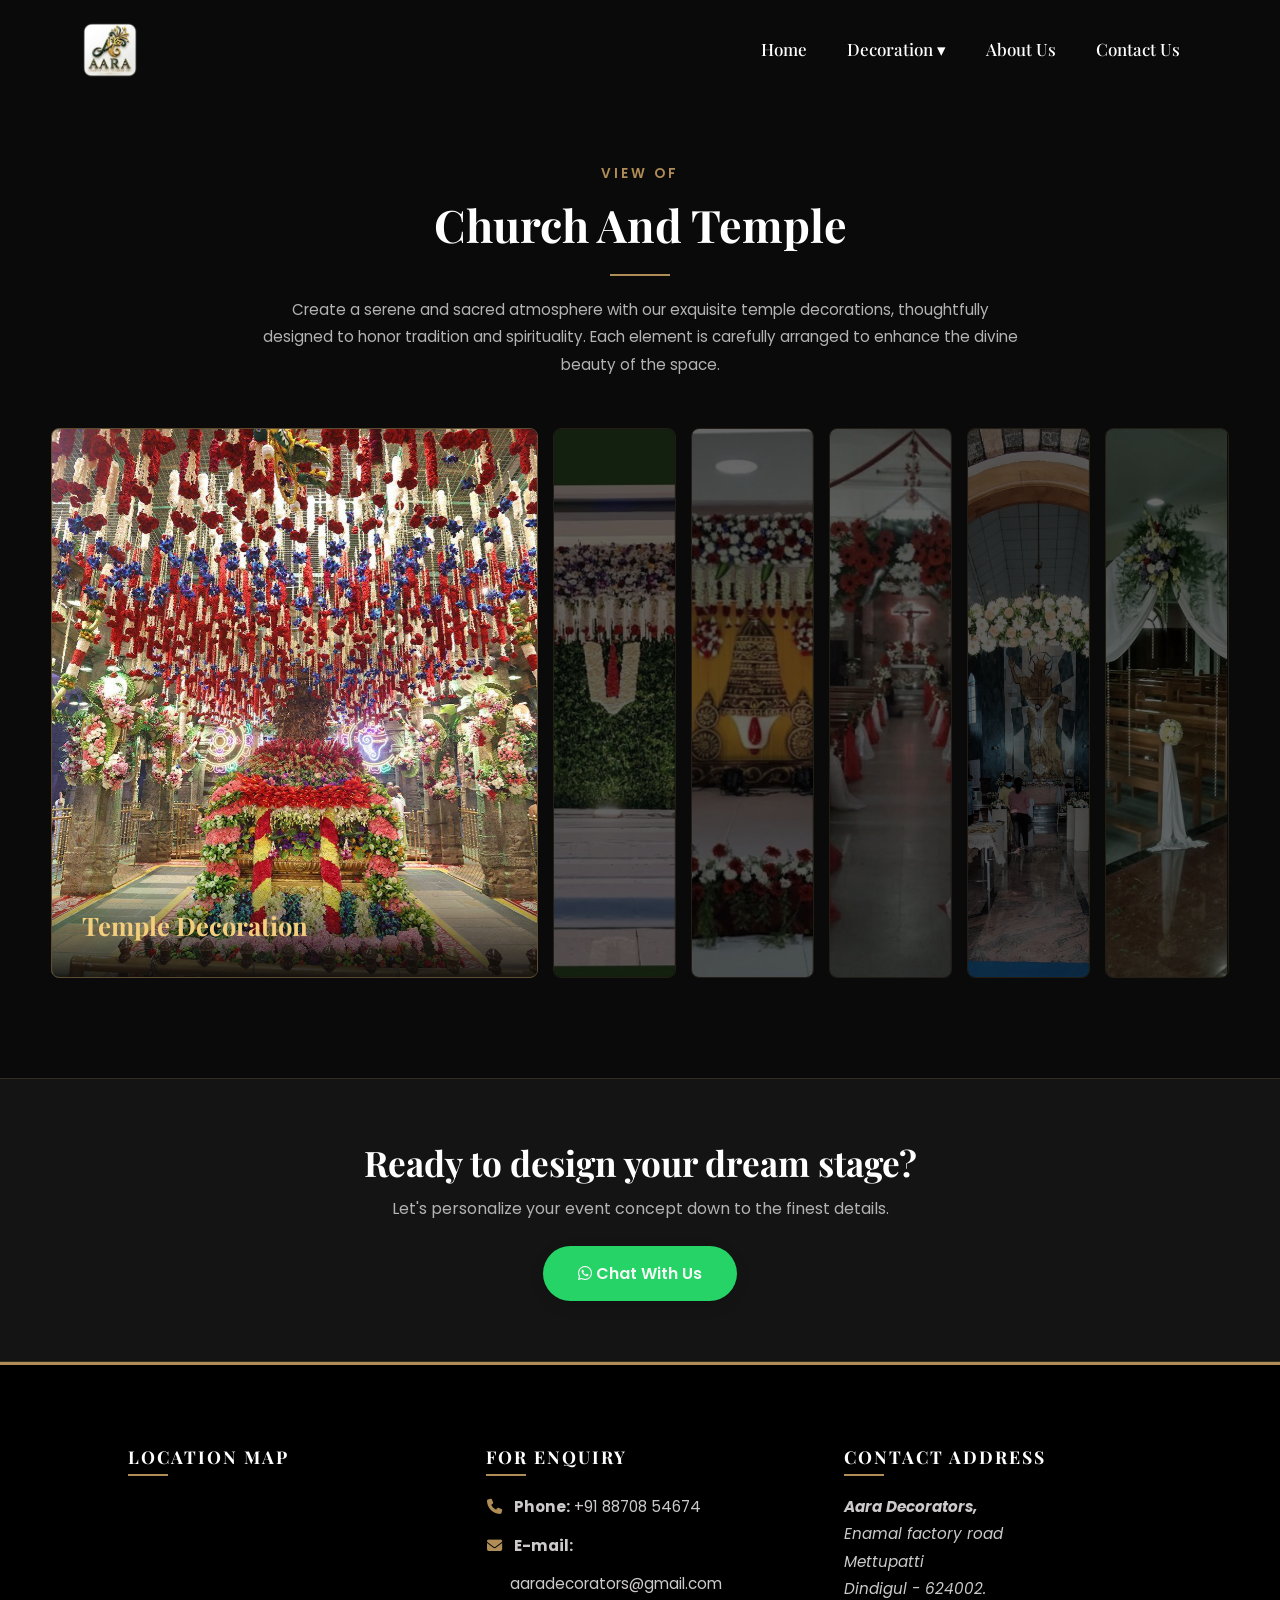
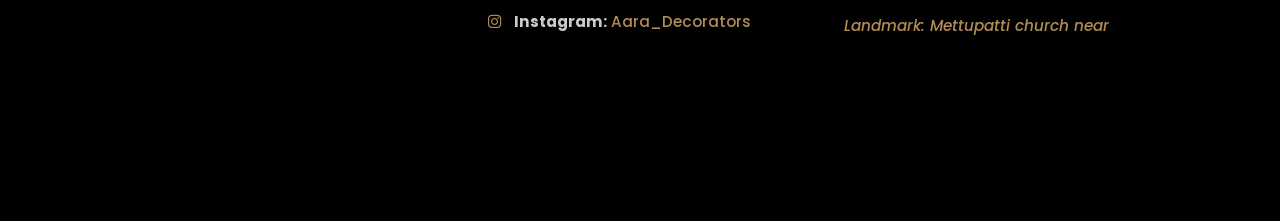
==== commit 3867768d: "added  scrolling animation added some scrolling animations to all pages" ====
--- a/church.html
+++ b/church.html
@@ -232,6 +232,7 @@
             // Allocate expansion size variables onto targeted card element
             clickedCard.classList.add('active');
         }
-    </script>
+</script>
+<script src="scroll-reveal.js"></script>
 </body>
-</html>+</html>
--- a/church.css
+++ b/church.css
@@ -539,4 +539,30 @@
         color: #f3ce7e;
         padding-left: 18px;
     }
-}+}
+
+/* ==========================================================================
+   Scroll Reveal (Global)
+   ========================================================================== */
+.reveal {
+    opacity: 0;
+    transform: translateY(24px);
+    filter: blur(6px);
+    transition: opacity 0.7s ease, transform 0.7s ease, filter 0.7s ease;
+    will-change: opacity, transform, filter;
+}
+
+.in-view {
+    opacity: 1;
+    transform: translateY(0);
+    filter: blur(0);
+}
+
+@media (prefers-reduced-motion: reduce) {
+    .reveal {
+        opacity: 1 !important;
+        transform: none !important;
+        filter: none !important;
+        transition: none !important;
+    }
+}
